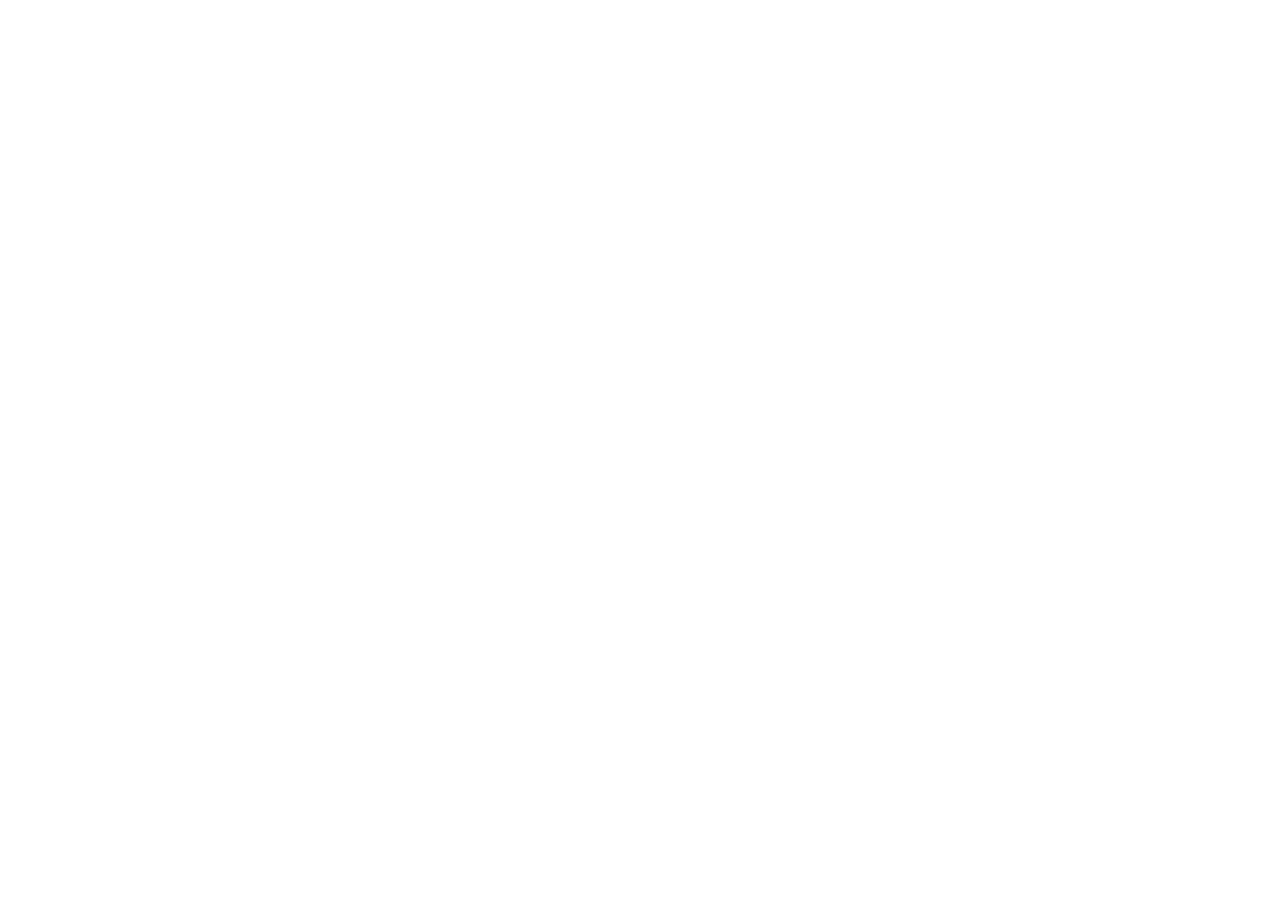
==== login.html @ 564c5c28 "petits canvis" ====
<!DOCTYPE html>
<html lang="en">
<head>
    <meta charset="UTF-8">
    <meta name="viewport" content="width=device-width, initial-scale=1.0">
    <title>Login</title>
</head>
<body>
    
</body>
</html>
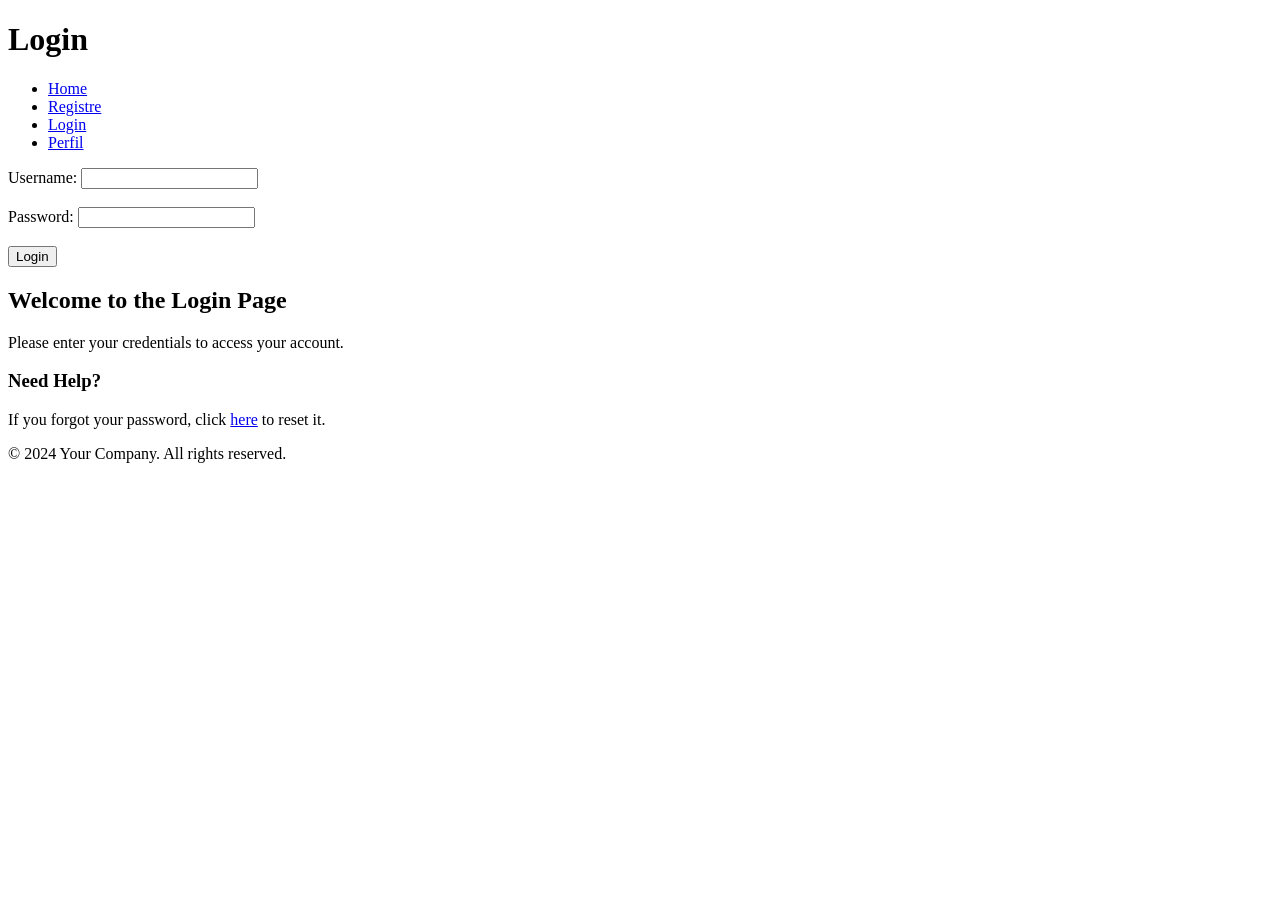
==== commit 55b88f15: "push" ====
--- a/login.html
+++ b/login.html
@@ -6,6 +6,40 @@
     <title>Login</title>
 </head>
 <body>
+    <header>
+        <h1>Login</h1>
+    </header>
+    <nav>
+        <ul>
+            <li><a href="index.html">Home</a></li>
+            <li><a href="registre.html">Registre</a></li>
+            <li><a href="login.html">Login</a></li>
+            <li><a href="perfil.html">Perfil</a></li>
+        </ul>
+    </nav>
+    <section>
+        <form action="login.php" method="post">
+            <label for="username">Username:</label>
+            <input type="text" id="username" name="username" required><br><br>
+            <label for="password">Password:</label>
+            <input type="password" id="password" name="password" required><br><br>
+            <input type="submit" value="Login">
+        </form>
+    </section>
+    
+    <article>
+        <h2>Welcome to the Login Page</h2>
+        <p>Please enter your credentials to access your account.</p>
+    </article>
+
+    <aside>
+        <h3>Need Help?</h3>
+        <p>If you forgot your password, click <a href="forgot_password.html">here</a> to reset it.</p>
+    </aside>
+
+    <footer>
+        <p>&copy; 2024 Your Company. All rights reserved.</p>
+    </footer>
     
 </body>
 </html>
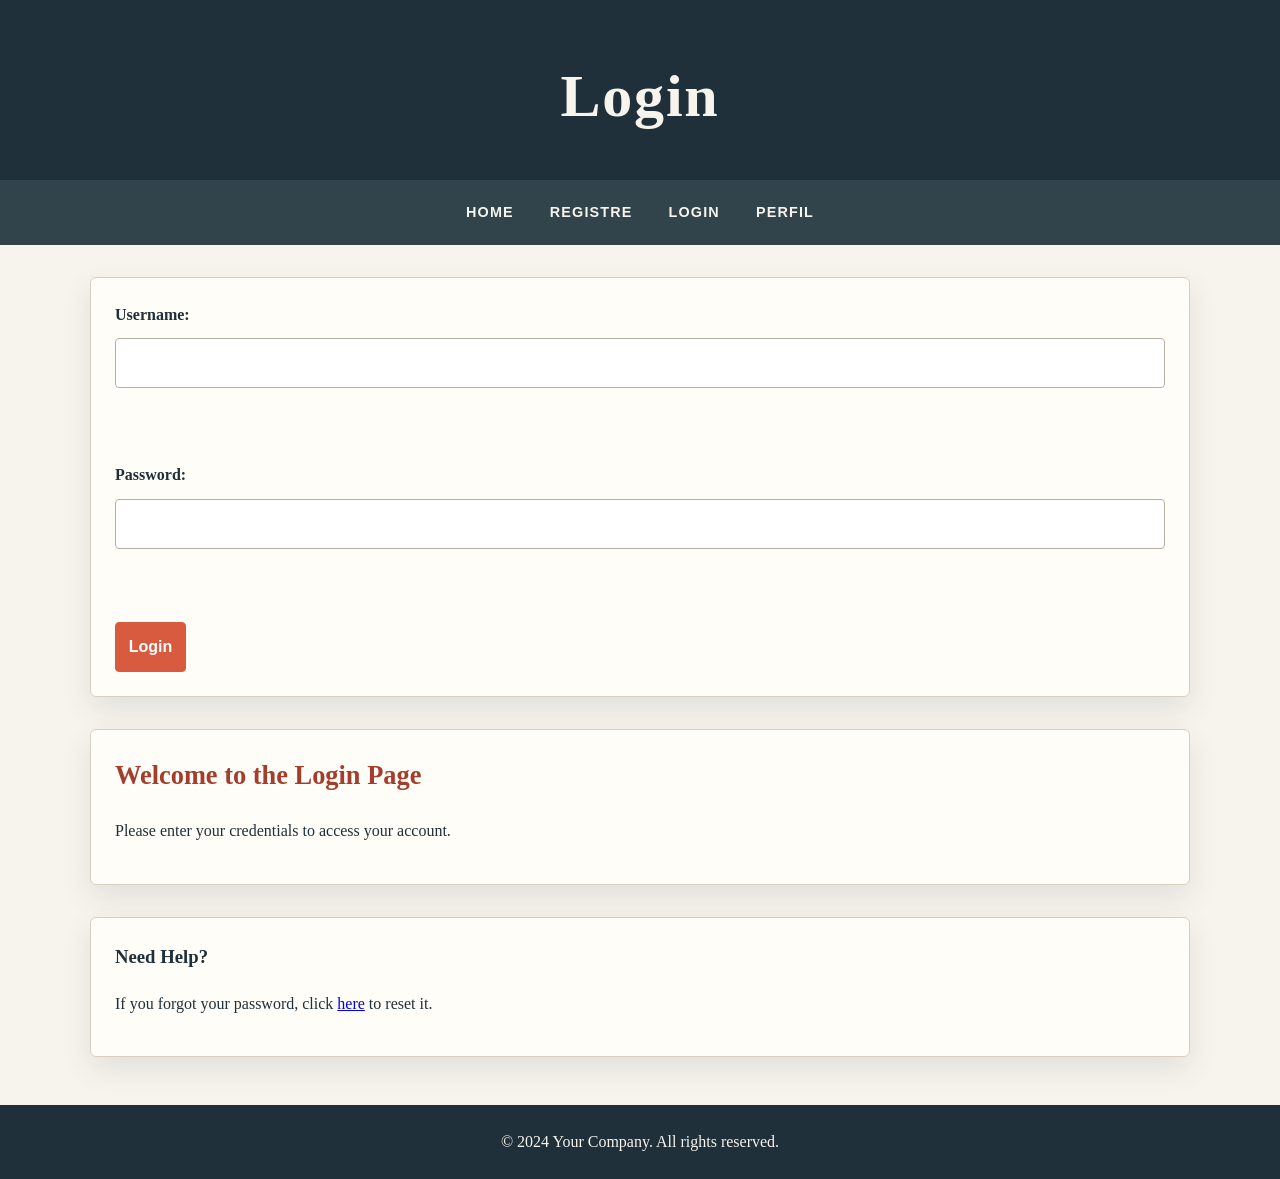
==== commit e46dde0d: "pagines fetes i acabades" ====
--- a/login.html
+++ b/login.html
@@ -4,6 +4,7 @@
     <meta charset="UTF-8">
     <meta name="viewport" content="width=device-width, initial-scale=1.0">
     <title>Login</title>
+    <link rel="stylesheet" href="style.css">
 </head>
 <body>
     <header>
--- a/style.css
+++ b/style.css
@@ -0,0 +1,212 @@
+:root {
+	--ink: #20303a;
+	--muted: #63727a;
+	--paper: #f7f4ed;
+	--panel: #fffdf8;
+	--accent: #d85b3f;
+	--accent-dark: #a43e2c;
+	--line: #d8cfc1;
+	--shadow: 0 12px 30px rgba(32, 48, 58, 0.1);
+}
+
+* {
+	box-sizing: border-box;
+}
+
+body {
+	margin: 0;
+	min-width: 320px;
+	color: var(--ink);
+	background: var(--paper);
+	font-family: Georgia, "Times New Roman", serif;
+	line-height: 1.6;
+}
+
+header {
+	padding: 3rem 1.5rem 2.25rem;
+	text-align: center;
+	background: var(--ink);
+	color: var(--paper);
+}
+
+h1,
+h2,
+h3,
+p {
+	margin-top: 0;
+}
+
+h1 {
+	margin-bottom: 0;
+	font-size: clamp(2rem, 5vw, 3.75rem);
+	letter-spacing: 0.03em;
+}
+
+h2 {
+	color: var(--accent-dark);
+	font-size: 1.65rem;
+}
+
+nav {
+	background: #31434b;
+}
+
+nav ul {
+	display: flex;
+	justify-content: center;
+	gap: 0.25rem;
+	max-width: 1100px;
+	margin: 0 auto;
+	padding: 0.75rem 1rem;
+	list-style: none;
+}
+
+nav a {
+	display: block;
+	padding: 0.55rem 1rem;
+	border-radius: 4px;
+	color: var(--paper);
+	font-family: Arial, sans-serif;
+	font-size: 0.9rem;
+	font-weight: 700;
+	text-decoration: none;
+	text-transform: uppercase;
+	letter-spacing: 0.08em;
+}
+
+nav a:hover,
+nav a:focus-visible {
+	background: var(--accent);
+}
+
+main,
+body > section,
+body > article,
+body > aside {
+	width: min(1100px, calc(100% - 2rem));
+	margin: 2rem auto;
+}
+
+.main-content {
+	display: grid;
+	grid-template-columns: repeat(2, minmax(0, 1fr));
+	gap: 1.5rem;
+	padding: 1.5rem;
+}
+
+.background-image {
+	grid-column: 1 / -1;
+	min-height: 170px;
+	border-radius: 6px;
+	background: linear-gradient(135deg, #e9b86e, #d85b3f 55%, #31434b);
+}
+
+main > section,
+main > aside,
+main > article,
+body > section,
+body > article,
+body > aside,
+.form-container,
+.login-box,
+.profile-box {
+	padding: 1.5rem;
+	border: 1px solid var(--line);
+	border-radius: 6px;
+	background: var(--panel);
+	box-shadow: var(--shadow);
+}
+
+form {
+	display: grid;
+	gap: 0.7rem;
+}
+
+label {
+	font-weight: 700;
+}
+
+input {
+	width: 100%;
+	padding: 0.7rem 0.8rem;
+	border: 1px solid #b9b0a5;
+	border-radius: 4px;
+	color: var(--ink);
+	background: #fff;
+	font: inherit;
+}
+
+input:focus {
+	outline: 3px solid rgba(216, 91, 63, 0.25);
+	border-color: var(--accent);
+}
+
+input[type="submit"] {
+	width: auto;
+	justify-self: start;
+	border-color: var(--accent);
+	color: #fff;
+	background: var(--accent);
+	cursor: pointer;
+	font-family: Arial, sans-serif;
+	font-weight: 700;
+}
+
+input[type="submit"]:hover,
+input[type="submit"]:focus-visible {
+	background: var(--accent-dark);
+}
+
+.form-container,
+.login-box,
+.main-content,
+.profile-info,
+.avatar-container {
+	border: 2px dashed red;
+	min-height: 100px;
+}
+
+.form-container {
+	grid-column: 1 / -1;
+}
+
+.login-box,
+.profile-info {
+	min-height: 260px;
+}
+
+.avatar-container {
+	display: grid;
+	width: 120px;
+	min-height: 120px;
+	place-items: center;
+	border-radius: 50%;
+}
+
+footer {
+	margin-top: 3rem;
+	padding: 1.5rem;
+	color: var(--paper);
+	background: var(--ink);
+	text-align: center;
+}
+
+footer p {
+	margin-bottom: 0;
+}
+
+@media (max-width: 650px) {
+	nav ul {
+		flex-wrap: wrap;
+	}
+
+	.main-content {
+		grid-template-columns: 1fr;
+		padding: 0;
+	}
+
+	.background-image,
+	.form-container {
+		grid-column: auto;
+	}
+}
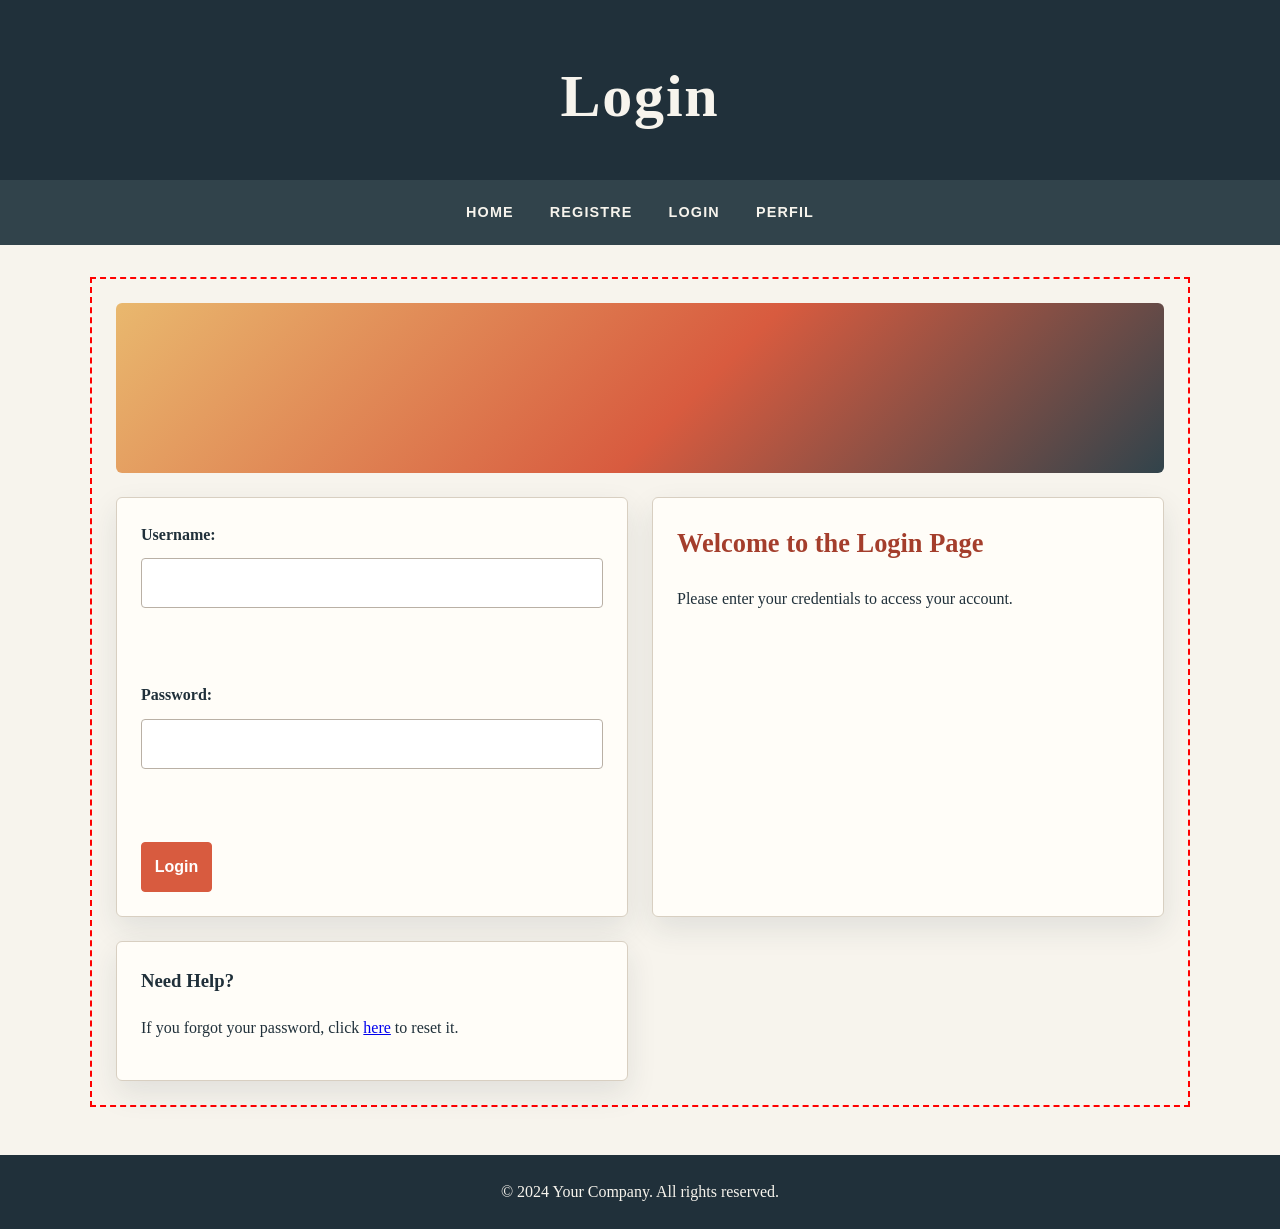
==== commit f1e463c7: "canvis fets al login" ====
--- a/login.html
+++ b/login.html
@@ -18,25 +18,28 @@
             <li><a href="perfil.html">Perfil</a></li>
         </ul>
     </nav>
-    <section>
-        <form action="login.php" method="post">
-            <label for="username">Username:</label>
-            <input type="text" id="username" name="username" required><br><br>
-            <label for="password">Password:</label>
-            <input type="password" id="password" name="password" required><br><br>
-            <input type="submit" value="Login">
-        </form>
-    </section>
-    
-    <article>
-        <h2>Welcome to the Login Page</h2>
-        <p>Please enter your credentials to access your account.</p>
-    </article>
+    <main class="main-content">
+        <div class="background-image"></div>
+        <section>
+            <form action="login.php" method="post">
+                <label for="username">Username:</label>
+                <input type="text" id="username" name="username" required><br><br>
+                <label for="password">Password:</label>
+                <input type="password" id="password" name="password" required><br><br>
+                <input type="submit" value="Login">
+            </form>
+        </section>
+        
+        <article>
+            <h2>Welcome to the Login Page</h2>
+            <p>Please enter your credentials to access your account.</p>
+        </article>
 
-    <aside>
-        <h3>Need Help?</h3>
-        <p>If you forgot your password, click <a href="forgot_password.html">here</a> to reset it.</p>
-    </aside>
+        <aside>
+            <h3>Need Help?</h3>
+            <p>If you forgot your password, click <a href="forgot_password.html">here</a> to reset it.</p>
+        </aside>
+    </main>
 
     <footer>
         <p>&copy; 2024 Your Company. All rights reserved.</p>
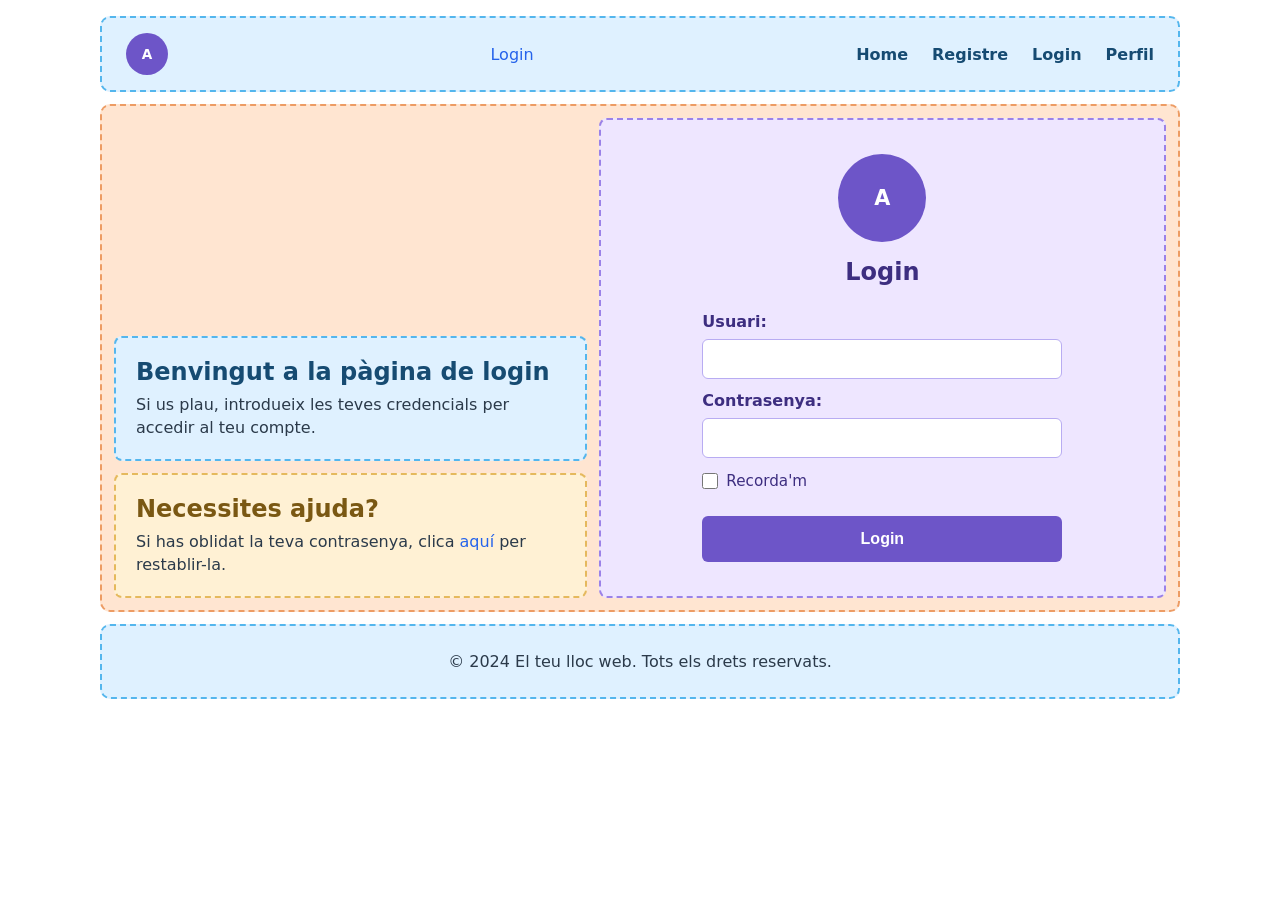
==== commit 1e401c99: "versio casi definitiva del css i els html" ====
--- a/login.html
+++ b/login.html
@@ -1,16 +1,17 @@
 <!DOCTYPE html>
-<html lang="en">
+<html lang="ca">
 <head>
     <meta charset="UTF-8">
     <meta name="viewport" content="width=device-width, initial-scale=1.0">
     <title>Login</title>
     <link rel="stylesheet" href="style.css">
 </head>
-<body>
-    <header>
-        <h1>Login</h1>
-    </header>
-    <nav>
+<body class="login-page">
+
+    <!-- Navegación superior -->
+    <nav class="login-nav">
+        <a href="perfil.html" class="login-avatar">A</a>
+        <a href="login.html">Login</a>
         <ul>
             <li><a href="index.html">Home</a></li>
             <li><a href="registre.html">Registre</a></li>
@@ -18,32 +19,49 @@
             <li><a href="perfil.html">Perfil</a></li>
         </ul>
     </nav>
-    <main class="main-content">
-        <div class="background-image"></div>
-        <section>
-            <form action="login.php" method="post">
-                <label for="username">Username:</label>
-                <input type="text" id="username" name="username" required><br><br>
-                <label for="password">Password:</label>
-                <input type="password" id="password" name="password" required><br><br>
-                <input type="submit" value="Login">
+
+    <!-- Contenido principal (Marco naranja) -->
+    <main class="login-main">
+        
+        <!-- Columna izquierda: Bloques azul (arriba) y amarillo (abajo) -->
+        <div class="login-side-content">
+            <aside class="login-aside">
+                <h2>Benvingut a la pàgina de login</h2>
+                <p>Si us plau, introdueix les teves credencials per accedir al teu compte.</p>
+            </aside>
+
+            <article class="login-article">
+                <h2>Necessites ajuda?</h2>
+                <p>Si has oblidat la teva contrasenya, clica <a href="forgot_password.html">aquí</a> per restablir-la.</p>
+            </article>
+        </div>
+
+        <!-- Columna derecha: Formulario lila -->
+        <section class="login-section">
+            <div class="large-avatar">A</div>
+            <h1>Login</h1>
+            <form action="login.php" method="post" class="login-form">
+                <label for="username">Usuari:</label>
+                <input type="text" id="username" name="username" required>
+                
+                <label for="password">Contrasenya:</label>
+                <input type="password" id="password" name="password" required>
+                
+                <div class="remember-option">
+                    <input type="checkbox" id="remember" name="remember">
+                    <label for="remember">Recorda'm</label>
+                </div>
+
+                <input type="submit" value="Login" class="login-submit">
             </form>
         </section>
-        
-        <article>
-            <h2>Welcome to the Login Page</h2>
-            <p>Please enter your credentials to access your account.</p>
-        </article>
 
-        <aside>
-            <h3>Need Help?</h3>
-            <p>If you forgot your password, click <a href="forgot_password.html">here</a> to reset it.</p>
-        </aside>
     </main>
 
+    <!-- Pie de página -->
     <footer>
-        <p>&copy; 2024 Your Company. All rights reserved.</p>
+        <p>&copy; 2024 El teu lloc web. Tots els drets reservats.</p>
     </footer>
-    
+
 </body>
 </html>
--- a/style.css
+++ b/style.css
@@ -1,212 +1,736 @@
 :root {
-	--ink: #20303a;
-	--muted: #63727a;
-	--paper: #f7f4ed;
-	--panel: #fffdf8;
-	--accent: #d85b3f;
-	--accent-dark: #a43e2c;
-	--line: #d8cfc1;
-	--shadow: 0 12px 30px rgba(32, 48, 58, 0.1);
+    --page-bg: #eef5fc;
+    --card-bg: #ffffff;
+    --text-color: #2b3a4a;
+    --text-muted: #5a6e85;
+
+    --bg-blue: #dff1ff;
+    --border-blue: #54b6ed;
+
+    --bg-purple: #eee6ff;
+    --border-purple: #9b82e8;
+
+    --bg-green: #dcf8e8;
+    --border-green: #69c890;
+
+    --bg-orange: #ffe5d1;
+    --border-orange: #ed9c64;
+
+    --bg-pink: #ffe2f4;
+    --border-pink: #e878b5;
+
+    --bg-gold: #fff1d4;
+    --border-gold: #e5b95d;
 }
 
 * {
-	box-sizing: border-box;
+    box-sizing: border-box;
 }
 
 body {
-	margin: 0;
-	min-width: 320px;
-	color: var(--ink);
-	background: var(--paper);
-	font-family: Georgia, "Times New Roman", serif;
-	line-height: 1.6;
-}
-
-header {
-	padding: 3rem 1.5rem 2.25rem;
-	text-align: center;
-	background: var(--ink);
-	color: var(--paper);
-}
-
-h1,
-h2,
-h3,
-p {
-	margin-top: 0;
-}
-
-h1 {
-	margin-bottom: 0;
-	font-size: clamp(2rem, 5vw, 3.75rem);
-	letter-spacing: 0.03em;
-}
-
-h2 {
-	color: var(--accent-dark);
-	font-size: 1.65rem;
-}
-
-nav {
-	background: #31434b;
-}
-
-nav ul {
-	display: flex;
-	justify-content: center;
-	gap: 0.25rem;
-	max-width: 1100px;
-	margin: 0 auto;
-	padding: 0.75rem 1rem;
-	list-style: none;
-}
-
-nav a {
-	display: block;
-	padding: 0.55rem 1rem;
-	border-radius: 4px;
-	color: var(--paper);
-	font-family: Arial, sans-serif;
-	font-size: 0.9rem;
-	font-weight: 700;
-	text-decoration: none;
-	text-transform: uppercase;
-	letter-spacing: 0.08em;
-}
-
-nav a:hover,
-nav a:focus-visible {
-	background: var(--accent);
-}
-
-main,
-body > section,
-body > article,
-body > aside {
-	width: min(1100px, calc(100% - 2rem));
-	margin: 2rem auto;
+    font-family: system-ui, -apple-system, BlinkMacSystemFont, 'Segoe UI', Roboto, sans-serif;
+    background-color: var(--page-bg);
+    color: var(--text-color);
+    margin: 0;
+    padding: 0;
+}
+
+a {
+    color: #2563eb;
+    text-decoration: none;
+    transition: color 0.2s;
+}
+
+a:hover {
+    text-decoration: underline;
+}
+
+/* ==========================================================================
+   1. LOGIN (login.html)
+   ========================================================================== */
+.login-page {
+    background-color: transparent;
+    padding-top: 16px;
+}
+
+.login-page .login-nav,
+.login-page .login-main,
+.login-page footer {
+    width: min(96%, 1080px);
+    margin-left: auto;
+    margin-right: auto;
+}
+
+.login-page .login-nav {
+    box-sizing: border-box;
+    min-height: 76px;
+    padding: 14px 24px;
+    display: flex;
+    align-items: center;
+    justify-content: space-between;
+    gap: 22px;
+    background-color: var(--bg-blue);
+    border: 2px dashed var(--border-blue);
+    border-radius: 10px;
+}
+
+.login-page .login-nav ul {
+    display: flex;
+    gap: 24px;
+    margin: 0;
+    padding: 0;
+    list-style: none;
+}
+
+.login-page .login-nav ul a {
+    color: #164b72;
+    font-weight: 700;
+}
+
+.login-avatar,
+.large-avatar {
+    display: grid;
+    place-items: center;
+    border-radius: 50%;
+    background-color: #6d55c8;
+    color: #fff !important;
+    text-decoration: none;
+    font-weight: 700;
+}
+
+.login-avatar {
+    width: 42px;
+    height: 42px;
+    flex: 0 0 42px;
+    font-size: 0.85rem;
+}
+
+.login-page .login-main {
+    box-sizing: border-box;
+    display: grid;
+    grid-template-columns: minmax(260px, 1fr) minmax(300px, 1.2fr);
+    gap: 12px;
+    margin-top: 12px;
+    padding: 12px;
+    background-color: var(--bg-orange);
+    border: 2px dashed var(--border-orange);
+    border-radius: 10px;
+    align-items: stretch;
+}
+
+.login-side-content {
+    grid-column: 1;
+    display: flex;
+    flex-direction: column;
+    justify-content: flex-end;
+    gap: 12px;
+    height: 100%;
+}
+
+.login-aside,
+.login-article {
+    padding: 20px;
+    border-radius: 8px;
+}
+
+.login-aside {
+    background-color: var(--bg-blue);
+    border: 2px dashed var(--border-blue);
+}
+
+.login-article {
+    background-color: var(--bg-gold);
+    border: 2px dashed var(--border-gold);
+}
+
+.login-aside h2,
+.login-article h2 {
+    margin-top: 0;
+    margin-bottom: 8px;
+}
+
+.login-aside h2 { color: #164b72; }
+.login-article h2 { color: #7a5813; }
+
+.login-aside p,
+.login-article p {
+    margin: 0;
+    line-height: 1.4;
+}
+
+.login-section {
+    grid-column: 2;
+    min-height: 480px;
+    padding: 28px clamp(24px, 8vw, 60px);
+    display: flex;
+    flex-direction: column;
+    align-items: center;
+    justify-content: center;
+    background-color: var(--bg-purple);
+    border: 2px dashed var(--border-purple);
+    border-radius: 8px;
+    height: 100%;
+}
+
+.large-avatar {
+    width: 88px;
+    height: 88px;
+    margin-bottom: 16px;
+    font-size: 1.3rem;
+}
+
+.login-section h1 {
+    margin: 0 0 22px;
+    color: #3d2e80;
+}
+
+.login-form {
+    width: min(100%, 360px);
+    display: flex;
+    flex-direction: column;
+    gap: 8px;
+}
+
+.login-form label:not([for="remember"]) {
+    font-weight: 600;
+    color: #3d2e80;
+    margin-top: 4px;
+}
+
+.login-form input[type="text"],
+.login-form input[type="password"] {
+    box-sizing: border-box;
+    width: 100%;
+    min-height: 40px;
+    padding: 8px 12px;
+    border: 1px solid #b8acf2;
+    border-radius: 6px;
+    background-color: #fff;
+}
+
+/* Alineación limpia del checkbox "Recorda'm" */
+.remember-option {
+    display: flex;
+    align-items: center;
+    gap: 8px;
+    margin: 6px 0 10px 0;
+    color: #3d2e80;
+    font-size: 0.95rem;
+}
+
+.remember-option input[type="checkbox"] {
+    width: 16px;
+    height: 16px;
+    margin: 0;
+    cursor: pointer;
+}
+
+.remember-option label {
+    cursor: pointer;
+    user-select: none;
+}
+
+.login-submit {
+    min-height: 46px;
+    border: 0;
+    border-radius: 6px;
+    background-color: #6d55c8;
+    color: #fff;
+    cursor: pointer;
+    font-weight: 700;
+    font-size: 1rem;
+    margin-top: 8px;
+    transition: background-color 0.2s;
+}
+
+.login-submit:hover {
+    background-color: #5841ab;
+}
+
+.login-page footer {
+    box-sizing: border-box;
+    min-height: 62px;
+    margin-top: 12px;
+    padding: 10px 24px;
+    display: flex;
+    align-items: center;
+    justify-content: center;
+    background-color: var(--bg-blue);
+    border: 2px dashed var(--border-blue);
+    border-radius: 10px;
+}
+
+/* ==========================================================================
+   2. REGISTRE (registre.html)
+   ========================================================================== */
+.register-page {
+    background-color: transparent;
+    padding-top: 16px;
+}
+
+.register-page .register-nav,
+.register-page .register-main,
+.register-page footer {
+    width: min(96%, 1080px);
+    margin-left: auto;
+    margin-right: auto;
+}
+
+.register-page .register-nav {
+    box-sizing: border-box;
+    min-height: 76px;
+    padding: 14px 24px;
+    display: flex;
+    align-items: center;
+    justify-content: space-between;
+    background-color: var(--bg-blue);
+    border: 2px dashed var(--border-blue);
+    border-radius: 10px;
+}
+
+.register-avatar {
+    width: 46px;
+    height: 46px;
+    display: grid;
+    place-items: center;
+    border-radius: 50%;
+    background-color: #5c9ed1;
+    color: #fff;
+    font-weight: 700;
+    text-decoration: none;
+}
+
+.register-page .register-nav ul {
+    display: flex;
+    gap: 28px;
+    margin: 0;
+    padding: 0;
+    list-style: none;
+}
+
+.register-page .register-nav a:not(.register-avatar) {
+    color: #24577c;
+    font-weight: 700;
+}
+
+.register-page .register-main {
+    box-sizing: border-box;
+    display: grid;
+    grid-template-columns: minmax(0, 1.8fr) minmax(240px, 1fr);
+    gap: 12px;
+    margin-top: 12px;
+    padding: 12px;
+    background-color: var(--bg-orange);
+    border: 2px dashed var(--border-orange);
+    border-radius: 10px;
+}
+
+.register-section {
+    grid-column: 1;
+    min-height: 490px;
+    padding: 28px clamp(20px, 5vw, 40px);
+    background-color: var(--bg-green);
+    border: 2px dashed var(--border-green);
+    border-radius: 8px;
+}
+
+.register-section h1 {
+    margin: 0 0 8px;
+    color: #285d48;
+    text-align: left;
+}
+
+.register-intro {
+    margin: 0 0 24px;
+}
+
+.register-form {
+    width: 100%;
+    display: flex;
+    flex-direction: column;
+    gap: 10px;
+}
+
+.register-form input[type="text"],
+.register-form input[type="email"],
+.register-form input[type="password"] {
+    box-sizing: border-box;
+    width: 100%;
+    min-height: 40px;
+    padding: 8px 10px;
+    border: 1px solid #8bbca3;
+    border-radius: 6px;
+    background-color: #fff;
+}
+
+.register-remember {
+    display: flex;
+    align-items: center;
+    gap: 8px;
+    margin: 4px 0 8px;
+    color: #285d48;
+}
+
+.register-submit {
+    min-height: 44px;
+    border: 0;
+    border-radius: 6px;
+    background-color: #4b9b70;
+    color: #fff;
+    cursor: pointer;
+    font-size: 1rem;
+    font-weight: 700;
+}
+
+.register-side-content {
+    grid-column: 2;
+    box-sizing: border-box;
+    padding: 24px 20px;
+    display: flex;
+    flex-direction: column;
+    gap: 20px;
+    background-color: var(--bg-purple);
+    border: 2px dashed var(--border-purple);
+    border-radius: 8px;
+}
+
+.register-aside,
+.register-article {
+    flex: 1;
+}
+
+.register-aside h2,
+.register-article h2 {
+    margin-top: 0;
+    color: #4e3a9b;
+}
+
+.register-page footer {
+    box-sizing: border-box;
+    min-height: 62px;
+    margin-top: 12px;
+    padding: 10px 24px;
+    display: flex;
+    align-items: center;
+    justify-content: center;
+    background-color: var(--bg-blue);
+    border: 2px dashed var(--border-blue);
+    border-radius: 10px;
+}
+
+/* ==========================================================================
+   3. HOME (index.html)
+   ========================================================================== */
+.home-page {
+    background-color: transparent;
+    padding: 16px 0;
+}
+
+.home-layout {
+    width: min(96%, 1080px);
+    margin: 0 auto;
+    display: grid;
+    grid-template-columns: 220px 1fr;
+    grid-template-rows: auto auto;
+    gap: 12px;
+}
+
+.home-nav {
+    grid-column: 1;
+    grid-row: 1;
+    padding: 24px 20px;
+    background-color: var(--bg-blue);
+    border: 2px dashed var(--border-blue);
+    border-radius: 10px;
+    display: flex;
+    flex-direction: column;
+    gap: 24px;
+    height: 100%;
+}
+
+.avatar-logo {
+    width: 42px;
+    height: 42px;
+    display: grid;
+    place-items: center;
+    border-radius: 50%;
+    background-color: #6d55c8;
+    color: #fff !important;
+    font-weight: 700;
+    text-decoration: none;
+    font-size: 0.9rem;
+}
+
+.home-nav ul {
+    display: flex;
+    flex-direction: column;
+    gap: 16px;
+    margin: 0;
+    padding: 0;
+    list-style: none;
+}
+
+.home-nav a:not(.avatar-logo) {
+    color: #164b72;
+    font-weight: 700;
+    text-decoration: none;
 }
 
 .main-content {
-	display: grid;
-	grid-template-columns: repeat(2, minmax(0, 1fr));
-	gap: 1.5rem;
-	padding: 1.5rem;
-}
-
-.background-image {
-	grid-column: 1 / -1;
-	min-height: 170px;
-	border-radius: 6px;
-	background: linear-gradient(135deg, #e9b86e, #d85b3f 55%, #31434b);
-}
-
-main > section,
-main > aside,
-main > article,
-body > section,
-body > article,
-body > aside,
-.form-container,
-.login-box,
-.profile-box {
-	padding: 1.5rem;
-	border: 1px solid var(--line);
-	border-radius: 6px;
-	background: var(--panel);
-	box-shadow: var(--shadow);
-}
-
-form {
-	display: grid;
-	gap: 0.7rem;
-}
-
-label {
-	font-weight: 700;
-}
-
-input {
-	width: 100%;
-	padding: 0.7rem 0.8rem;
-	border: 1px solid #b9b0a5;
-	border-radius: 4px;
-	color: var(--ink);
-	background: #fff;
-	font: inherit;
-}
-
-input:focus {
-	outline: 3px solid rgba(216, 91, 63, 0.25);
-	border-color: var(--accent);
-}
-
-input[type="submit"] {
-	width: auto;
-	justify-self: start;
-	border-color: var(--accent);
-	color: #fff;
-	background: var(--accent);
-	cursor: pointer;
-	font-family: Arial, sans-serif;
-	font-weight: 700;
-}
-
-input[type="submit"]:hover,
-input[type="submit"]:focus-visible {
-	background: var(--accent-dark);
-}
-
-.form-container,
-.login-box,
-.main-content,
-.profile-info,
-.avatar-container {
-	border: 2px dashed red;
-	min-height: 100px;
-}
-
-.form-container {
-	grid-column: 1 / -1;
-}
-
-.login-box,
-.profile-info {
-	min-height: 260px;
-}
-
-.avatar-container {
-	display: grid;
-	width: 120px;
-	min-height: 120px;
-	place-items: center;
-	border-radius: 50%;
-}
-
-footer {
-	margin-top: 3rem;
-	padding: 1.5rem;
-	color: var(--paper);
-	background: var(--ink);
-	text-align: center;
-}
-
-footer p {
-	margin-bottom: 0;
-}
-
-@media (max-width: 650px) {
-	nav ul {
-		flex-wrap: wrap;
-	}
-
-	.main-content {
-		grid-template-columns: 1fr;
-		padding: 0;
-	}
-
-	.background-image,
-	.form-container {
-		grid-column: auto;
-	}
-}
+    grid-column: 2;
+    grid-row: 1;
+    display: flex;
+    flex-direction: column;
+    gap: 12px;
+}
+
+.intro-section {
+    padding: 24px;
+    background-color: var(--bg-purple);
+    border: 2px dashed var(--border-purple);
+    border-radius: 10px;
+}
+
+.intro-section h1 {
+    margin: 0 0 8px;
+    color: #3d2e80;
+}
+
+.intro-section p {
+    margin: 0;
+    line-height: 1.5;
+}
+
+.home-form {
+    padding: 18px 24px;
+    background-color: var(--bg-pink);
+    border: 2px dashed var(--border-pink);
+    border-radius: 10px;
+}
+
+.home-form form {
+    display: flex;
+    align-items: center;
+    gap: 12px;
+}
+
+.home-form label {
+    font-weight: 600;
+    color: #8c3260;
+}
+
+.home-form input[type="submit"] {
+    padding: 8px 18px;
+    border: 0;
+    border-radius: 6px;
+    background-color: #e878b5;
+    color: #fff;
+    font-weight: 700;
+    cursor: pointer;
+    transition: opacity 0.2s;
+}
+
+.home-form input[type="submit"]:hover {
+    opacity: 0.9;
+}
+
+.content-stage {
+    display: grid;
+    grid-template-columns: 1fr 1fr;
+    gap: 12px;
+}
+
+.news-article {
+    padding: 20px;
+    background-color: var(--bg-green);
+    border: 2px dashed var(--border-green);
+    border-radius: 10px;
+}
+
+.home-aside {
+    padding: 20px;
+    background-color: var(--bg-gold);
+    border: 2px dashed var(--border-gold);
+    border-radius: 10px;
+}
+
+.news-article h2,
+.home-aside h2 {
+    margin-top: 0;
+    margin-bottom: 8px;
+}
+
+.news-article h2 { color: #285d48; }
+.home-aside h2 { color: #7a5813; }
+
+.news-article p,
+.home-aside p {
+    margin: 0;
+    line-height: 1.4;
+}
+
+.home-page footer {
+    grid-column: 1 / -1;
+    grid-row: 2;
+    min-height: 50px;
+    padding: 10px 24px;
+    display: flex;
+    align-items: center;
+    justify-content: center;
+    background-color: var(--bg-blue);
+    border: 2px dashed var(--border-blue);
+    border-radius: 10px;
+}
+
+/* ==========================================================================
+   4. PERFIL (perfil.html)
+   ========================================================================== */
+.profile-page {
+    background-color: transparent;
+    padding-top: 16px;
+}
+
+.profile-layout {
+    width: min(96%, 1080px);
+    margin: 0 auto;
+    display: grid;
+    grid-template-columns: 200px minmax(0, 1fr);
+    gap: 12px;
+}
+
+.profile-sidebar {
+    padding: 24px 16px;
+    background-color: var(--bg-blue);
+    border: 2px dashed var(--border-blue);
+    border-radius: 10px;
+}
+
+.profile-avatar {
+    width: 80px;
+    height: 80px;
+    margin: 0 auto 20px;
+    display: grid;
+    place-items: center;
+    border-radius: 50%;
+    background-color: #5c9ed1;
+    color: #fff;
+    font-size: 1.35rem;
+    font-weight: 700;
+}
+
+.profile-sidebar ul {
+    display: flex;
+    flex-direction: column;
+    gap: 8px;
+    margin: 0;
+    padding: 0;
+    list-style: none;
+}
+
+.profile-sidebar a:not(.profile-avatar) {
+    padding: 8px;
+    color: #24577c;
+    font-weight: 700;
+    display: block;
+    border-radius: 6px;
+}
+
+.profile-sidebar a:hover,
+.profile-sidebar a.active {
+    background-color: #b8ddf5;
+}
+
+.profile-workspace {
+    display: flex;
+    flex-direction: column;
+    gap: 12px;
+}
+
+.profile-banner {
+    position: relative;
+    padding: 20px;
+    background-color: var(--bg-purple);
+    border: 2px dashed var(--border-purple);
+    border-radius: 10px;
+}
+
+.profile-banner-info {
+    display: flex;
+    align-items: center;
+    gap: 16px;
+}
+
+.profile-small-avatar {
+    width: 60px;
+    height: 60px;
+    display: grid;
+    place-items: center;
+    border-radius: 50%;
+    background-color: #6d55c8;
+    color: #fff;
+    font-weight: 700;
+}
+
+.profile-content {
+    display: grid;
+    grid-template-columns: 1.2fr 1fr;
+    gap: 12px;
+    padding: 12px;
+    background-color: var(--bg-orange);
+    border: 2px dashed var(--border-orange);
+    border-radius: 10px;
+}
+
+.profile-section {
+    padding: 16px;
+    background-color: var(--bg-blue);
+    border: 2px dashed var(--border-blue);
+    border-radius: 8px;
+}
+
+.profile-aside {
+    padding: 16px;
+    background-color: var(--bg-green);
+    border: 2px dashed var(--border-green);
+    border-radius: 8px;
+}
+
+.profile-page footer {
+    grid-column: 1 / -1;
+    min-height: 50px;
+    padding: 10px 24px;
+    display: flex;
+    align-items: center;
+    justify-content: center;
+    background-color: var(--bg-blue);
+    border: 2px dashed var(--border-blue);
+    border-radius: 10px;
+    margin-top: 12px;
+}
+
+/* ==========================================================================
+   RESPONSIVE DESIGN
+   ========================================================================== */
+@media (max-width: 768px) {
+    .home-layout,
+    .profile-layout,
+    .login-page .login-main,
+    .register-page .register-main {
+        grid-template-columns: 1fr;
+    }
+
+    .content-stage,
+    .profile-content {
+        grid-template-columns: 1fr;
+    }
+
+    .login-section,
+    .register-section,
+    .login-side-content,
+    .register-side-content,
+    .home-nav,
+    .main-content {
+        grid-column: auto;
+        grid-row: auto;
+    }
+}
